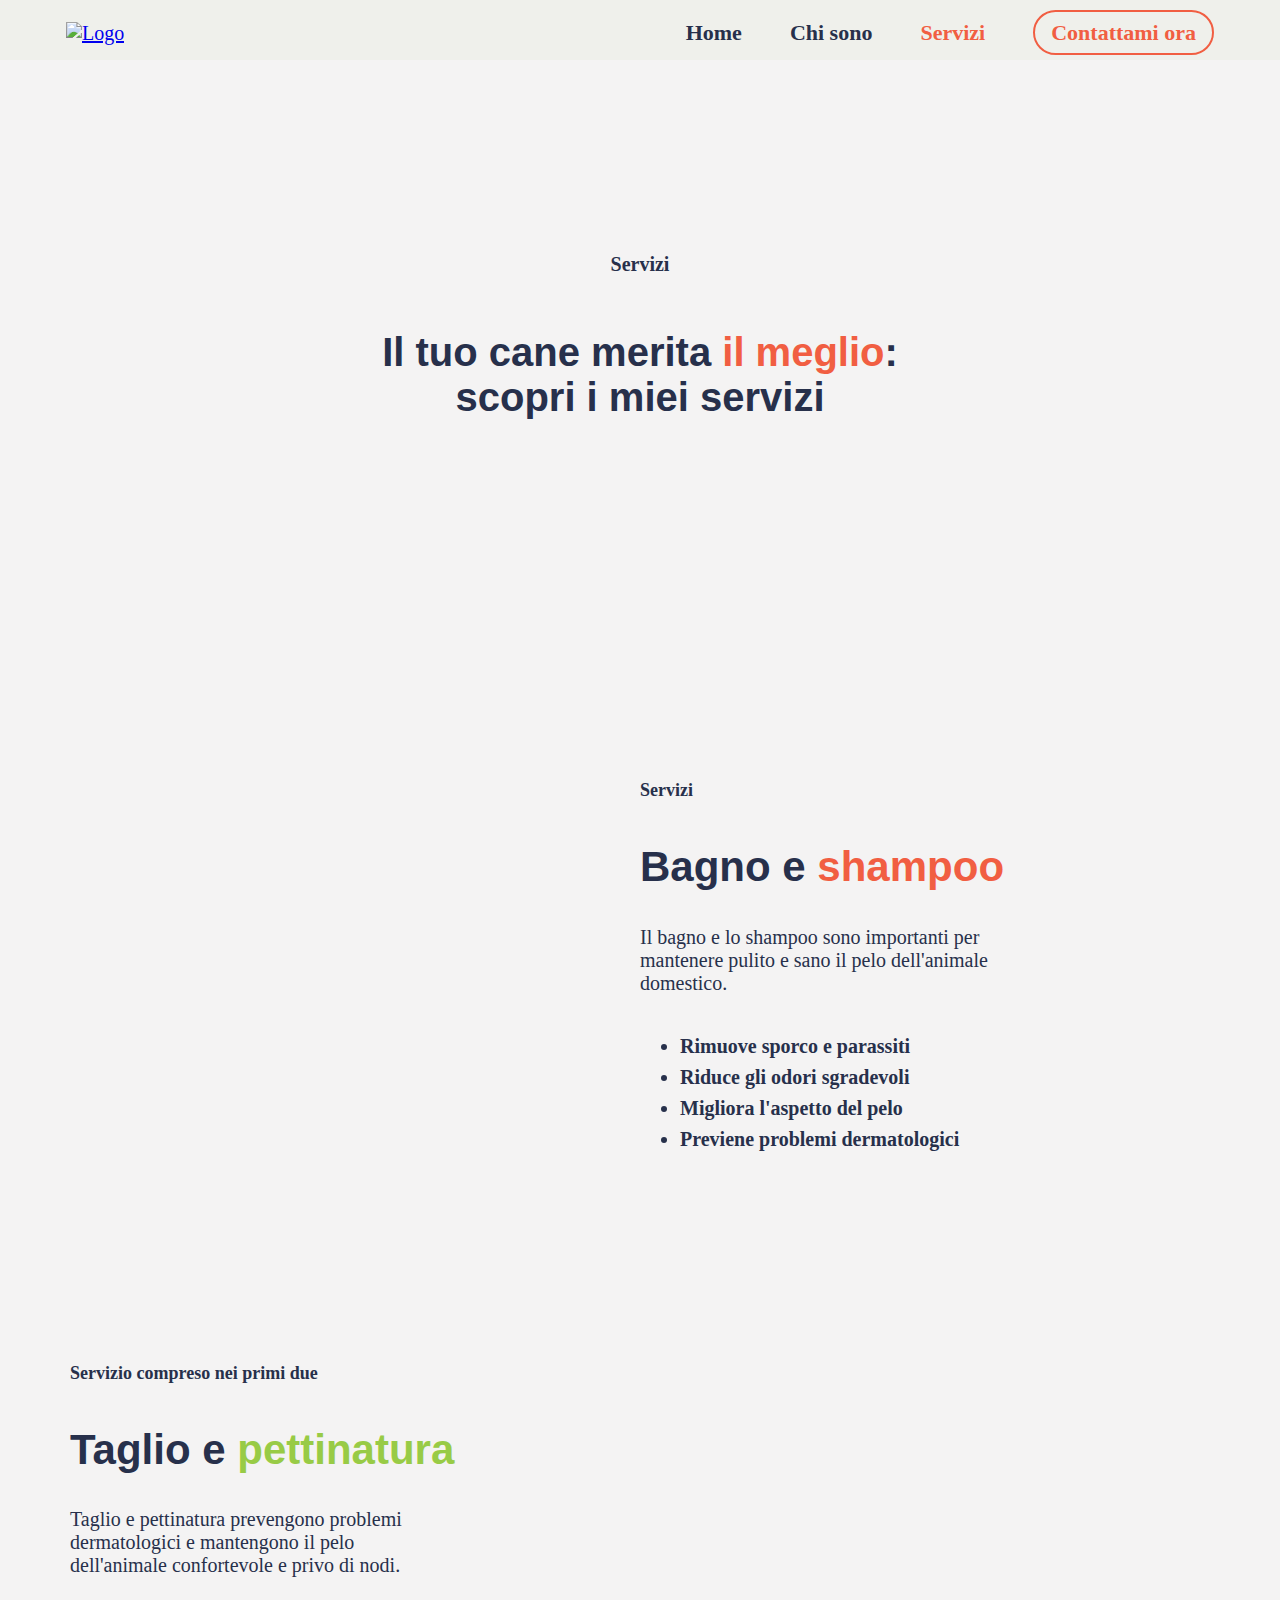
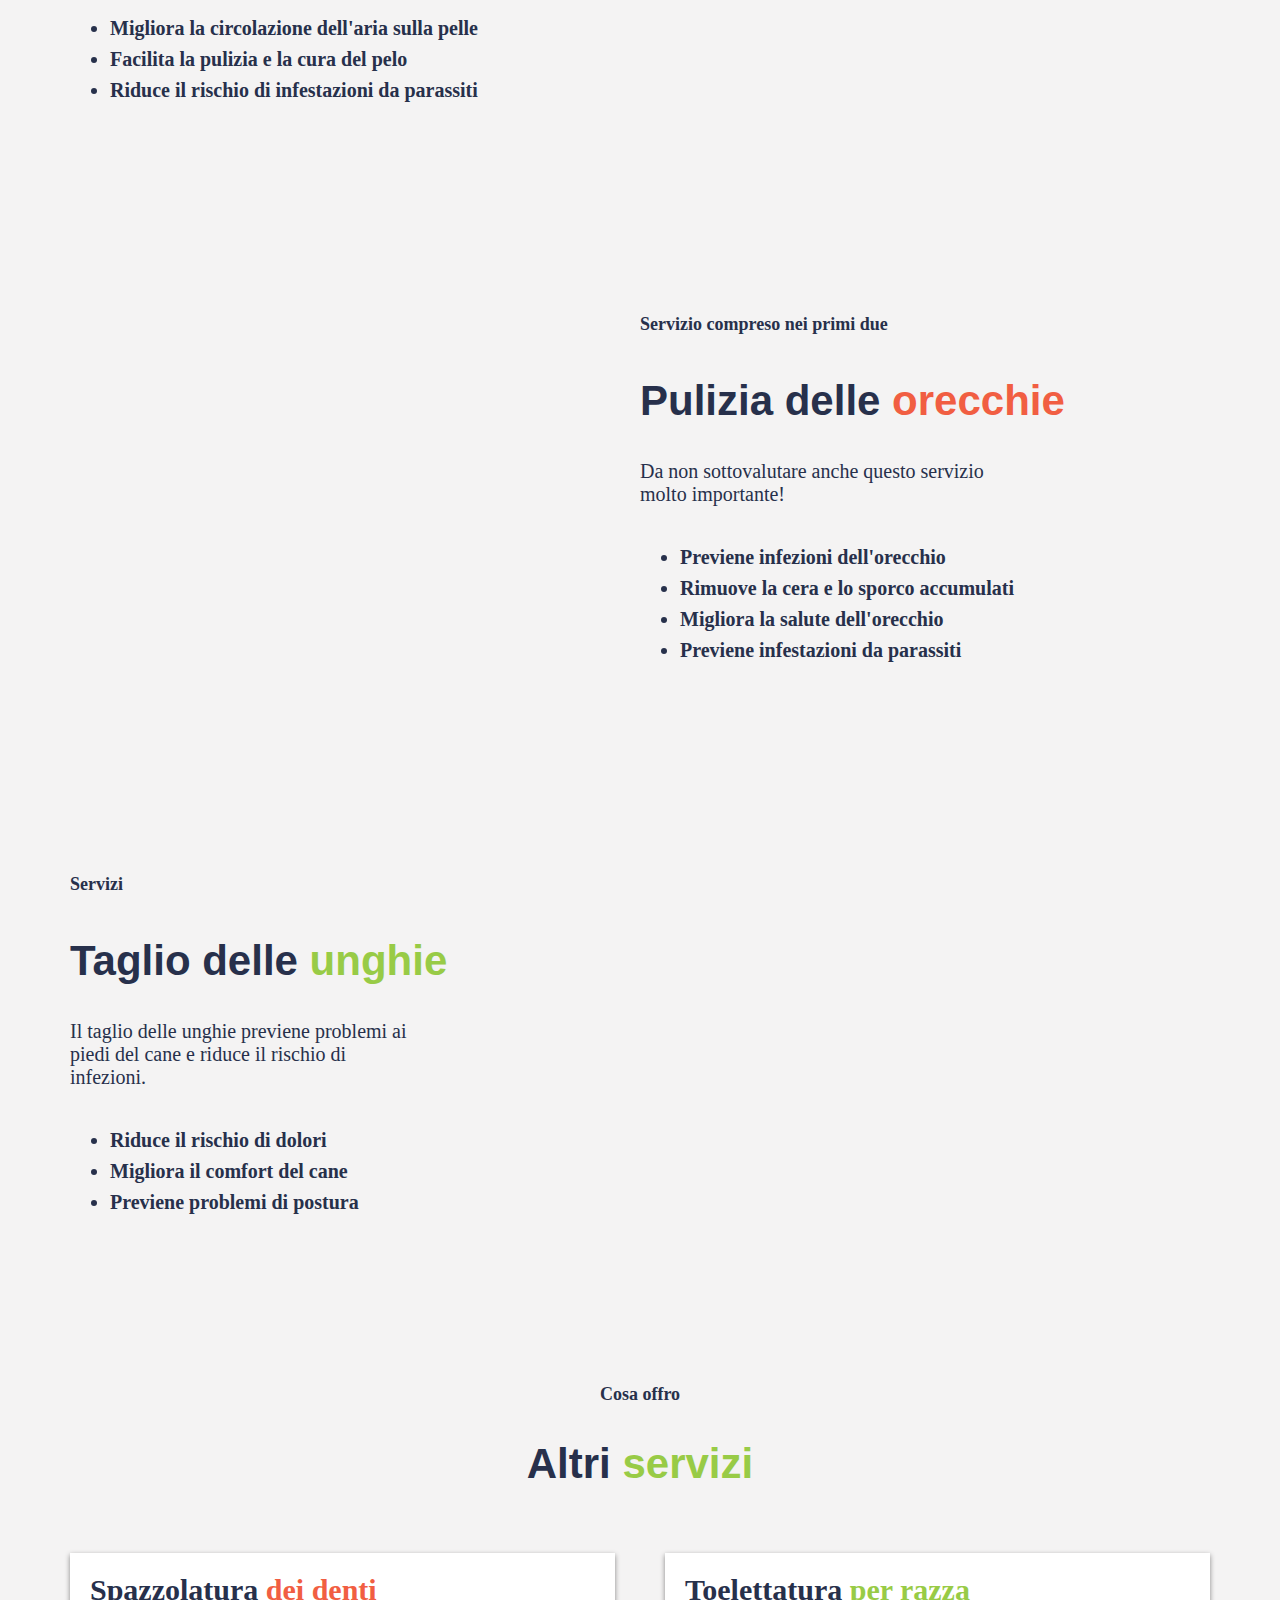
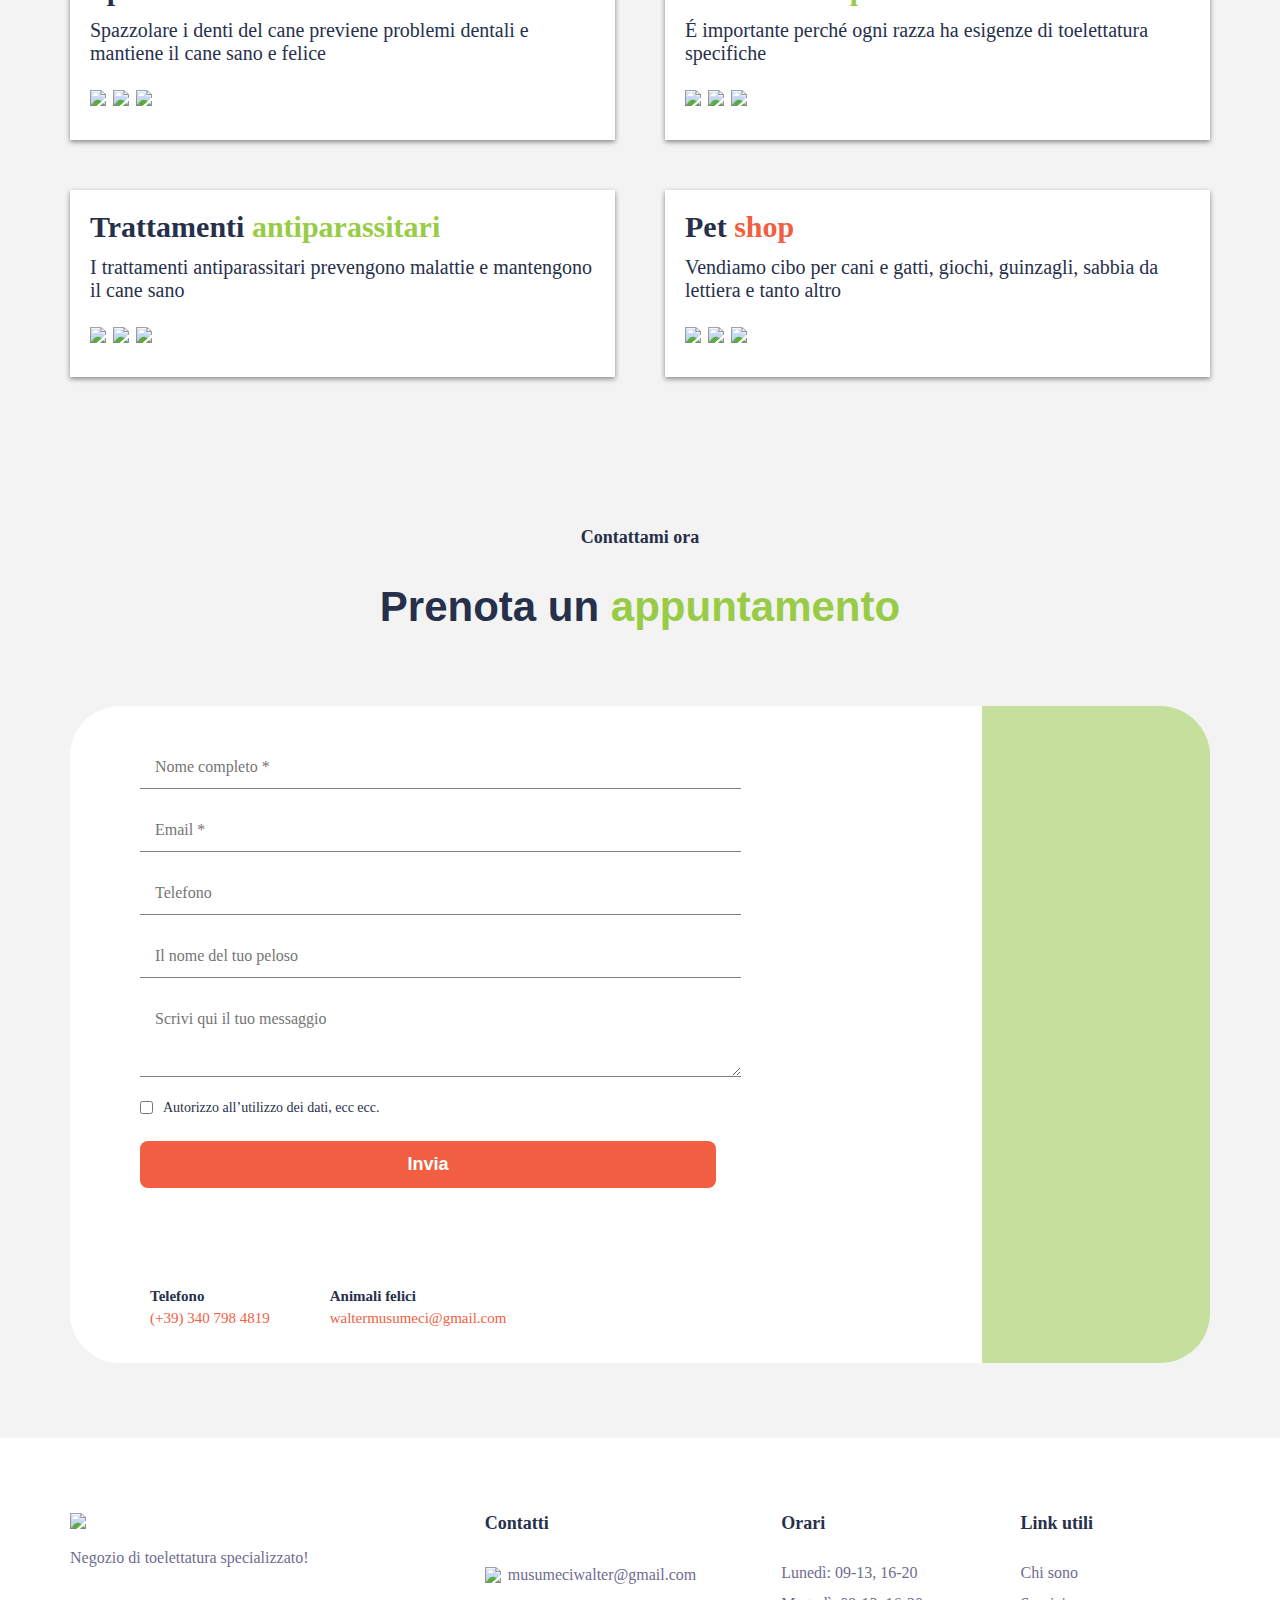
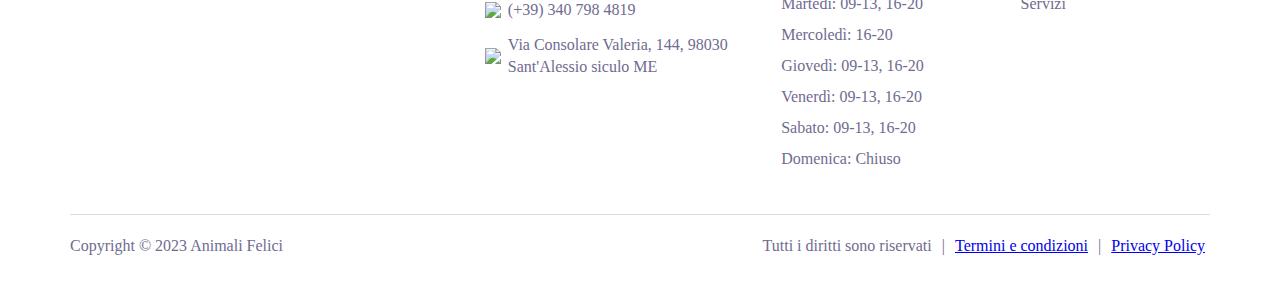
==== servizi.html @ 30db1343 "Agg. Post Professore 2" ====
<!DOCTYPE html>
<html>
<head>
    <meta charset="UTF-8">
    <meta name="viewport" content="width=device-width, initial-scale=1.0">
    <title>Chi sono - Animali Felici</title>
    <link rel="stylesheet" href="assets/swiper-bundle.min.css">
    <link rel="stylesheet" href="style.css">
    
    <script src="assets/jquery-3.7.0.min.js"></script>
    <script src="assets/swiper-bundle.min.js"></script>
    <script src="assets/main.js"></script>
</head>
<body id="body-servizi">
    
    
    <nav id="desktop-menu">
        <div class="logo">
            <a href="index.html"><img src="img/Animali felici.svg" alt="Logo"></a>
        </div>
        <ul class="nav-links">
            <li><a href="index.html">Home</a></li>
            <li><a href="chisono.html">Chi sono</a></li>
            <li><a href="servizi.html" class="active">Servizi</a></li>
            <li><a href="contatti.html">Contattami ora</a></li>
            <li id="hamburger-menu"><img src="img/menu.png"></li>
        </ul>
    </nav>
    
    <div id="mobile-menu">
        <ul class="nav-links">
            <li><a href="index.html">Home</a></li>
            <li><a href="chisono.html">Chi sono</a></li>
            <li><a href="servizi.html" class="active">Servizi</a></li>
            <li><a href="contatti.html">Contattami ora</a></li>
        </ul>
    </div>
    
    <div id="standard-header" class="text-center">
        <div class="container">
            <h4>Servizi</h4>
            <h1>Il tuo cane merita <span class="arancio">il meglio</span>: <br/> scopri i miei servizi</h1>
        </div>
    </div>
    
    <div class="section fascia-immagine-testo" id="fascia-servizio-shampoo">
        <div class="container">
            <div class="fascia-immagine-testo-img">
                <img src="img/cane 1.png" alt="">
            </div>
            <div class="fascia-immagine-testo-testo">
                <h6 class="pre-titolo"> Servizi </h6>
                <h2 class="titolo"> Bagno e <span>shampoo</span></h2>
                <p>Il bagno e lo shampoo sono importanti per mantenere pulito e sano il pelo dell'animale domestico.</p>
                <ul>
                    <li>Rimuove sporco e parassiti</li>
                    <li>Riduce gli odori sgradevoli</li>
                    <li>Migliora l'aspetto del pelo</li>
                    <li>Previene problemi dermatologici</li>
                </ul> 
            </div>
        </div>
    </div>
    
    <div class="section fascia-immagine-testo invertito" id="fascia-servizio-taglio">
        <div class="container">
            <div class="fascia-immagine-testo-testo">
                <h6 class="pre-titolo">Servizio compreso nei primi due</h6>
                <h2 class="titolo">Taglio e <span class="verde">pettinatura</span></h2>
                <p>Taglio e pettinatura prevengono problemi dermatologici e mantengono il pelo dell'animale confortevole e privo di nodi.</p>
                <ul>
                    <li>Migliora la circolazione dell'aria sulla pelle</li>
                    <li>Facilita la pulizia e la cura del pelo</li>
                    <li>Riduce il rischio di infestazioni da parassiti</li>
                    
                </ul>  
            </div>
            <div class="fascia-immagine-testo-img">
                <img src="img/cane 2.png" alt="">
            </div>
            
        </div>
    </div>
    
    <div class="section fascia-immagine-testo" id="fascia-servizio-orecchio">
        <div class="container">
            <div class="fascia-immagine-testo-img">
                <img src="img/cane 3.png" alt="">
            </div>
            <div class="fascia-immagine-testo-testo">
                <h6 class="pre-titolo">Servizio compreso nei primi due</h6>
                <h2 class="titolo">Pulizia delle <span>orecchie</span></h2>
                <p>Da non sottovalutare anche questo servizio molto importante!</p>
                <ul>
                    <li>Previene infezioni dell'orecchio</li>
                    <li>Rimuove la cera e lo sporco accumulati</li>
                    <li>Migliora la salute dell'orecchio</li>
                    <li>Previene infestazioni da parassiti</li>
                </ul> 
            </div>
        </div>
    </div>
    
    <div class="section fascia-immagine-testo invertito" id="fascia-servizio-unghie">
        <div class="container">
            <div class="fascia-immagine-testo-testo">
                <h6 class="pre-titolo">Servizi</h6>
                <h2 class="titolo">Taglio delle <span class="verde">unghie</span></h2>
                <p>Il taglio delle unghie previene problemi ai piedi del cane e riduce il rischio di infezioni.</p>
                <ul>
                    <li>Riduce il rischio di dolori</li>
                    <li>Migliora il comfort del cane</li>
                    <li>Previene problemi di postura</li>

                </ul>  
            </div>
            <div class="fascia-immagine-testo-img">
                <img src="img/cane 4.png" alt="">
            </div>
            
        </div>
    </div>
    
    
    <div id="home-servizi" class="section">
        <h6 class="pre-titolo text-center">Cosa offro</h6>
        <h2 class="titolo text-center">Altri <span class="arancio">servizi</span></h2>
        <div class="container">
            <div>
                <h3>Spazzolatura<span> dei denti</span></h3>
                <p>Spazzolare i denti del cane previene problemi dentali e mantiene il cane sano e felice</p>
                <div class="d-flex zampe">
                    <img src="img/zampa_blu.png">
                    <img src="img/zampa_blu.png">
                    <img src="img/zampa_blu.png">
                </div>
            </div>
            <div>
                <h3>Toelettatura <span class="verde">per razza</span></h3>
                <p>É importante perché ogni razza ha esigenze di toelettatura specifiche</p>
                <div class="d-flex zampe">
                    <img src="img/zampa_blu.png">
                    <img src="img/zampa_blu.png">
                    <img src="img/zampa_blu.png">
                </div>
            </div>
            <div>
                <h3>Trattamenti <span class="verde">antiparassitari</span></h3>
                <p>I trattamenti antiparassitari prevengono malattie e mantengono il cane sano </p>
                <div class="d-flex zampe">
                    <img src="img/zampa_blu.png">
                    <img src="img/zampa_blu.png">
                    <img src="img/zampa_blu.png">
                </div>
            </div>
            <div>
                <h3>Pet <span>shop</span></h3>
                <p>Vendiamo cibo per cani e gatti, giochi, guinzagli, sabbia da lettiera e tanto altro</p>
                <div class="d-flex zampe">
                    <img src="img/zampa_blu.png">
                    <img src="img/zampa_blu.png">
                    <img src="img/zampa_blu.png">
                </div>
            </div>
        </div>
    </div>
    
    
    <div id="home-contatti" class="section">
        <h6 class="pre-titolo text-center">Contattami ora</h6>
        <h2 class="titolo text-center">Prenota un<span class="verde"> appuntamento</span></h2>
        <div class="container">
            <div id="home-contatti-box">
                <div>
                    <form action="#">
                        <input type="text" name="" id="" placeholder="Nome completo *">
                        <input type="email" name="" id="" placeholder="Email *">
                        <input type="text" name="" id="" placeholder="Telefono">
                        <input type="text" name="" id="" placeholder="Il nome del tuo peloso">
                        <textarea rows="3" placeholder="Scrivi qui il tuo messaggio"></textarea>
                        <div class="checkbox-box">
                            <input type="checkbox" id="privacy-checkbox">
                            <label for="privacy-checkbox">Autorizzo all’utilizzo dei dati, ecc ecc.</label>
                        </div>
                        <button type="submit" class="btn btn-1">Invia</button>
                    </form>
                    
                    <div class="home-contatti-box-contatti">
                        <div>
                            <img src="img/Tel.png" alt="">
                            <div>
                                <h6>Telefono</h6>
                                <a href="tel:3407984819" class="arancio">(+39) 340 798 4819</a>
                            </div>
                        </div>
                        <div>
                            <img src="img/Mail.png" alt="">
                            <div>
                                <h6>Animali felici</h6>
                                <a href="mailto:waltermusumeci@gmail.com" class="arancio">waltermusumeci@gmail.com</a>
                            </div>
                        </div>
                    </div>
                </div>
                <div>
                    <iframe width="100%" height="100%" src="https://maps.google.com/maps?width=700&amp;height=440&amp;hl=en&amp;q=Via%20Consolare%20Valerio%2C%20144%2C%20Sant%5C'Alessio%20Siculo+(Animali%20Felici)&amp;ie=UTF8&amp;t=&amp;z=14&amp;iwloc=B&amp;output=embed" frameborder="0" scrolling="no" marginheight="0" marginwidth="0"></iframe>
                    
                </div>
            </div>
        </div>
    </div>
    
    
    <footer class="section">
        <div class="container">
            <div>
                <div id="footer-box-logo">
                    <img src="img/Animali felici.svg">
                    <p>Negozio di toelettatura specializzato!</p>
                </div>
                <div id="footer-box-contatti">
                    <h5>Contatti</h5>
                    <ul>
                        <li><img src="img/Email.png"><a href="mailto:musumeciwalter@gmail.com">musumeciwalter@gmail.com</a></li>
                        <li><img src="img/luogo.png"><a href="tel:3407984819">(+39) 340 798 4819</a></li>
                        <li><img src="img/telefono footer.png">Via Consolare Valeria, 144, 98030 Sant'Alessio siculo ME</li>
                    </ul>
                </div>
                <div id="footer-box-orari">
                    <h5>Orari</h5>
                    <ul>
                        <li>Lunedì: 09-13, 16-20</li>
                        <li>Martedì: 09-13, 16-20</li>
                        <li>Mercoledì: 16-20</li>
                        <li>Giovedì: 09-13, 16-20</li>
                        <li>Venerdì: 09-13, 16-20</li>
                        <li>Sabato: 09-13, 16-20</li>
                        <li>Domenica: Chiuso</li>
                    </ul>
                </div>
                <div id="footer-box-link">
                    <h5>Link utili</h5>
                    <ul>
                        <li><a href="chisono.html">Chi sono</a></li>
                        <li><a href="servizi.html">Servizi</a></li>
                    </ul>
                </div>
            </div>
            <div id="footer-copyright" class="d-flex">
                <span>Copyright © 2023 Animali Felici</span>
                <ul class="d-flex">
                    <li>Tutti i diritti sono riservati</li>
                    <li>|</li>
                    <li><a href="#">Termini e condizioni</a></li>
                    <li>|</li>
                    <li><a href="#">Privacy Policy</a></li>
                </ul>
            </div>
        </div>
    </footer>
    
</body>
</html>
---- style.css ----
@font-face {
  font-family: 'Lato';
  font-weight: 400;
  src: url(fonts/Lato/Lato-Regular.ttf);
}

@font-face {
  font-family: 'Lato';
  font-weight: 700;
  src: url(fonts/Lato/Lato-Bold.ttf);
}

@font-face {
  font-family: 'Lato';
  font-weight: 900;
  src: url(fonts/Lato/Lato-Black.ttf);
}

@font-face {
  font-family: 'LobsterTwo';
  font-weight: 700;
  src: url(fonts/Lobster_Two/LobsterTwo-Bold.ttf);
}

body {
    margin: 0;
    padding: 0;
    font-family: 'Lato';
    font-weight: 400;
    font-size: 20px;
    color: #27304B;
    background-color: #F4F3F3;
}

.container{
  width: calc(100% - 30px);
  padding-right: 15px;
  padding-left: 15px;
  margin-right: auto;
  margin-left: auto;
}
.section{
  padding-top: 75px;
  padding-bottom: 75px;
}
.d-flex{
  display: flex;
}

  h1 {
    font-family: 'Lato', Arial, sans-serif;
    font-weight: 900;
  }

  h2{
    font-family: 'Lato', Arial, sans-serif;
    font-weight: 900;
    font-size: 42px;
  }
.text-center{
  text-align: center;
}
  .pre-titolo{
    font-size: 18px;
    position: relative;
    width: max-content;
  }
  .pre-titolo::before{
    content: '';
    display:block;
    background-image: url(img/Pallini.png);
    width: 115px;
    height: 115px;
    position: absolute;
    top: 0;
    left: 50%;
    transform: translate(-50%, -49%);
  }
  .arancio,
  #home-servizi .container>div h3 span,
  .titolo span{
    color: #F15E42;
  }
  .verde,
  #home-servizi .titolo span{
    color: #98CB46 !important;
  }
  .btn{
    display: block;
    transition: all .3;
    width: 200px;
    text-decoration: none;
    font-size: 18px;
    font-weight: 700;
    border-radius: 40px;
    text-align: center;
    padding: 20px;
  }

  .btn-1{
    background-color: #F15E42;
    color: #fff;
  }
  .btn-1:hover{
    background-color: #e45538;
  }
  .btn-2{
    background-color: transparent;
    border: 2px solid #27304B;
    color: #27304B;
    display: flex;
    justify-content: center;
    align-items: center;
  }
  .btn-2 img{
    margin-left: 12px;
  }
  .btn-2:hover{
    background-color: #27304B;
    color: #fff;
  }
  
  nav {
    background-color: #EFF0EB; /* Colore di sfondo della barra di navigazione */
    display: flex;
    justify-content: space-between;
    align-items: center;
    padding: 20px 16px 14px 16px;
  }

  .logo img {
    height: 40px; /* Imposta l'altezza desiderata per il logo */
    padding-left: 50px;
  }
  
  .nav-links {
    list-style: none;
    display: flex;
    margin: 0;
    padding: 0;
    padding-right: 50px;
  }
  
  .nav-links li {
    margin-left: 48px; /* Spazio tra le voci di navigazione */
    
  }
  
  .nav-links li a {
    color: #27304B; /* Colore del testo delle voci di navigazione */
    text-decoration: none;
    font-size: 22px;
    font-weight: 700;
  }
  
  /* Cambia colore del testo delle voci di navigazione quando passi sopra con il mouse */
  .nav-links li a.active,
  .nav-links li a:hover {
    color: #F15E42;
}

/* Utilizza il font personalizzato per la voce "Contattami ora" */
.nav-links li:nth-child(4) a {
    color: #F15E42;
    border-radius: 30px;
    border: 2px solid #F15E42;
    padding: 8px 16px;
}
.nav-links li:nth-child(4) a:hover{
  background-color: #F15E42;
  color: #fff;
}
#mobile-menu,
#hamburger-menu{
  display: none;
}
#standard-header{
  background-image: url(img/sfondo_arancione\ 3.png);
  background-size: cover;
  background-repeat: no-repeat;
  height: calc(70vh - 77px);
}
body:not(#body-contatti) #standard-header{
  margin-bottom: 50px;
}
#standard-header>div{
  display: flex;
  flex-direction: column;
  align-items: center;
  justify-content: center;
  height: 100%;
}
#home-header{
  background-image: url(img/sfondo_verde.jpg);
  background-repeat: no-repeat;
  height: calc(100vh - 77px);
}



#home-header .container{
  display: grid;
  grid-template-columns: 60% 40%;
  height: 100%;
}
#home-header h1 {
  color: #27304B;
  font-size: 50px; /* Dimensione del titolo h1 */
  line-height: 1.4; /* Altezza della linea per una migliore leggibilità */
  margin-bottom: 20px;
}
#home-header h1 span {
  font-weight: 900;
  color: #F15E42;
}
#home-header p {
  color: #27304B;
  font-size: 24px; /* Dimensione del paragrafo */
  line-height: 1.3; /* Altezza della linea per una migliore leggibilità */
}
#home-qualita p>b,
#home-header p>b {
font-weight: 900;
}
#home-header .btn{
  margin-top: 20px;
}
#home-header .container>div:first-of-type{
  display: flex;
  flex-direction: column;
  justify-content: center;
}
#home-header .container>div:last-of-type{
  display: flex;
  align-items: flex-end;
}

#home-header img{
  width: 100%;
  height: 600px;
  object-fit: contain;
}

#home-punti-forza{
  text-align: center;
}
#home-punti-forza .container{
  display: grid;
  grid-template-columns: 33.33% 33.33% 33.33%;
}
#home-punti-forza .container>div:nth-of-type(1){
  background-color: rgba(152, 203, 70, 0.3);
}
#home-punti-forza .container>div:nth-of-type(2){
  background-color: rgba(39, 48, 75, 0.3);
}
#home-punti-forza .container>div:nth-of-type(3){
  background-color: rgb(241, 94, 66, 0.3);
}
#home-punti-forza .container>div{
  padding: 40px 40px;
}
#home-punti-forza h2{
  font-size: 36px;
  font-family: 'LobsterTwo';
  margin: 0;
}
#home-punti-forza p{
  margin-bottom: 0;
  font-size: 20px;
}
.fascia-immagine-testo p b,
#home-recensione p b,
#home-punti-forza p b{
  font-weight: 900;
}


.fascia-immagine-testo .container{
  display: grid;
  grid-template-columns: 50% 50%;
}
.fascia-immagine-testo .fascia-immagine-testo-img{
  position: relative;

}
.fascia-immagine-testo .fascia-immagine-testo-img::before{
  content: '';
  background-image: url(img/Forma\ verde.png);
  background-size: contain;
  background-repeat: no-repeat;
  display: block;
  position: absolute;
  width: 500px;
  height: 450px;
  z-index: -1;
  top: -75px;
  left: -100px;
}

.fascia-immagine-testo.invertito .fascia-immagine-testo-img::before{
  background-image: url(img/forma\ arancione.png);
  
}
body#body-servizi .fascia-immagine-testo:not(.invertito) .fascia-immagine-testo-img::before{
  left: unset;
  right: 35px;

}
body#body-servizi .fascia-immagine-testo.invertito .fascia-immagine-testo-img::before{
  top: -125px;
}
.fascia-immagine-testo img{
  width: 78%;
}
.fascia-immagine-testo p{
  width:350px;
}
.fascia-immagine-testo ul{
  margin-top: 40px;
}
.fascia-immagine-testo li{
  margin-top: 8px;
  font-weight: 700;
}
.fascia-immagine-testo .btn{
  margin-top: 40px;
}



#home-recensione{
  position: relative;
  background-image: url(img/Sfondo_verde_rec.png);
  background-repeat: no-repeat;
  background-size: cover;
  padding-top: 125px;
  overflow: hidden;
  padding-bottom: 150px;
}
#home-recensione .container{
  display: grid;
  grid-template-columns: 48% 52%;
}
#home-recensione .container>div:last-of-type{
  position: relative;
}
#home-recensione .container>div:last-of-type::before{
  content: '“';
  display: block;
  font-family: 'Lato';
  font-weight: 400;
  position: absolute;
  top: -75px;
  left: -45px;
  font-size: 120px;
  color: #98CB46;
}
#home-recensione .container>div:last-of-type::after{
  content: '“';
  display: block;
  font-family: 'Lato';
  font-weight: 400;
  position: absolute;
  bottom: 50px;
  right: 15%;
  font-size: 120px;
  color: #F15E42;
  transform: rotate(-180deg);
}
#home-recensione>img{
  position: absolute;
  bottom: -45px;
  left: 0;
  width: 37%;
}
#home-recensione p{
  width: 80%;
  font-size: 26px;
}
#home-recensione p::first-letter{
  margin-left: 8px;
}
#home-recensione-img-stelle{
  margin-top: 30px;
  width: 150px;
}
#home-recensione-google-box{
  display: flex;
  align-items: center;
  margin-top: 18px;
}
#home-recensione-google-box h6{
  font-weight: 400;
  font-size: 20px;
  margin-top: 0;
  margin-bottom: 0;
  margin-left: 8px;
}

body#body-servizi #home-servizi{
  background-image: url(img/sfondo_arancione\ 3.png);
  background-repeat: no-repeat;
  background-size: cover;
}
#home-servizi .container{
  display: grid;
  grid-template-columns: calc(50% - 25px) calc(50% - 25px);
  column-gap: 50px;
  row-gap: 50px;
}
#home-contatti .pre-titolo,
#home-galleria .pre-titolo,
#home-recensioni .pre-titolo,
#home-qualita .pre-titolo,
#home-servizi .pre-titolo{
  margin: 0 auto;
}
#home-servizi .container>div{
  background-color: #fff;
  padding: 20px;
  box-shadow: 0px 2px 5px 0px rgba(0,0,0,0.45);
}
#home-servizi .container>div h3{
  font-weight: 900;
  font-size: 30px;
  margin-bottom: 0;
  margin-top:0;
}
#home-servizi .container>div p{
  margin-top: 12px;
  margin-bottom: 25px;
}
#home-servizi .container>div a{
  display: flex;
  align-items: center;
  text-decoration: none;
  color: #27304B;
}
#home-servizi .container>div a img{
  margin-left: 15px
}
#home-servizi .titolo{
  margin-bottom: 65px;
}
#home-servizi .btn-2{
  margin: 0 auto;
  margin-top: 65px;
}
#home-servizi .d-flex.zampe img{
  height: 25px;
  margin-bottom: 5px;
}
#home-servizi .d-flex.zampe img:not(.last-of-type){
  margin-right: 7px;
}

#home-galleria{
  background-image: url(img/sfondo\ verde\ scuro.png);
  background-repeat: no-repeat;
  background-size: cover;
}
#home-galleria .swiper{
    width: 100%;
    height: 100%;
}
#home-galleria .swiper .swiper-slide{
  width: 100%;
  height: 600px;
  background-size: cover;
  background-repeat: no-repeat;
  background-position: center;
}
#home-galleria .swiper-button-next,
#home-galleria .swiper-button-prev{
  color: #000
}
#home-galleria .swiper-button-prev{
  left: 75px;
}
#home-galleria .swiper-button-next{
  right: 75px;
}

#home-numeri .container{
  display: grid;
  grid-template-columns: repeat(3, minmax(0, 1fr));
  column-gap: 25px;
}
#home-numeri .riga{
  width: 65px;
  height: 1px;
  background-color: #27304B;
  margin: 0 auto;
}
#home-numeri h6{
  font-weight: 900;
  font-size: 58px;
  margin: 0;
  margin-top: 15px;
}
#home-numeri h3{
  margin: 0;
  margin-top: 15px;
}
#home-numeri img{
  height: 100px;
  width: auto;
  margin-bottom: 20px;
}


#home-qualita{
  background-image: url(img/sfondo_verde.jpg);
  background-repeat: no-repeat;
  background-size: cover;
  padding-bottom: 0;
}
#home-qualita p{
  width: 500px;
  max-width: 100%;
  margin: 0 auto;
}
#home-qualita>img{
  margin: 0 auto;
  margin-top: -25px;
  display: block;
  text-align: center;
  transform: translateY(90px);
  max-width: 100%;
}


#home-recensioni{
  padding-top: 200px;
}
.home-recensioni-swiper{
  width: 550px;
  max-width: 100%;
  padding: 70px 120px;
}
.home-recensioni-swiper .swiper-slide>div{
  background-color: #fff;
  border-radius: 25px;
  padding: 30px 30px 30px 50px;

}
.home-recensioni-swiper .swiper-slide-active>div{
  box-shadow: 0px 25px 55px -8px rgba(0,0,0,0.3);
}
.home-recensioni-swiper p{
  margin-top: 15px;
  font-size: 16px;
}
.home-recensioni-swiper .recensione-data,
.home-recensioni-swiper .recensione-nome{
  display: flex;
  justify-content: space-between;
  align-items: center;
}
.home-recensioni-swiper .recensione-nome>div{
  display: flex;
  align-items: center;
}
.home-recensioni-swiper .recensione-nome>div img{
  width: 60px;
  height: 60px;
  border-radius: 50%;
}
.home-recensioni-swiper .recensione-nome h5{
  margin-left: 12px;
}
.home-recensioni-swiper .recensione-nome>img{
  width: 125px;
}
.home-recensioni-swiper .recensione-data>span{
  font-size: 12.5px;
  color: rgba(0,0,0,0.4);
}
.home-recensioni-swiper .recensione-data img{
  width: 25px;
}
.home-recensioni-swiper .swiper-button-next,
.home-recensioni-swiper .swiper-button-prev{
  border-radius: 50%;
  background-color: #F15E42;
  color: #fff;
  width: 50px;
  height: 50px;
}
.home-recensioni-swiper .swiper-pagination-bullets{
  display: flex;
  align-items: center;
  justify-content: center;
}
.home-recensioni-swiper .swiper-pagination-bullet{
  width: 10px;
  height: 10px;
}
.home-recensioni-swiper .swiper-pagination-bullet-active{
  width: 13px;
  height: 13px;
  background-color: #F15E42;
}
.home-recensioni-swiper .swiper-button-next:after,
.home-recensioni-swiper .swiper-button-prev:after{
  font-size: 20px;
}

body:not(#body-contatti) #home-contatti .container{
  margin-top: 75px;
}
#home-contatti-box{
  background: linear-gradient(to right, #fff 80%, rgba(152, 203, 70, 0.5) 20%);
  border-radius: 50px;
  display: grid;
  grid-template-columns: 65% 35%;
  padding: 20px 30px 20px 70px;
}
#home-contatti form{
  padding-right: 100px;
}
#home-contatti textarea,
#home-contatti input{
  width: 100%;
  border: 0;
  border-bottom: 1px solid gray;
  margin-top: 20px;
  padding: 12px 10px 12px 15px;
  font-family: 'Lato';
  font-weight: 400;
  letter-spacing: 0;
  font-size: 16px;
}
#home-contatti .btn-1{
  width: 100%;
  border-radius: 8px;
  border: 0;
  padding-top: 13px;
  padding-bottom: 13px;
  margin-top: 25px;
}
#home-contatti .checkbox-box{
  display: flex;
  align-items: center;
  font-size: 14px;
  margin-top: 18px;
}
#home-contatti .checkbox-box input{
  width: unset;
  margin: 0;
  margin-right: 10px;
}
.home-contatti-box-contatti{
  display: flex;
  align-items: top;
  margin-top: 100px;
  padding-bottom: 15px;
}
.home-contatti-box-contatti>div{
  display: flex;
}
.home-contatti-box-contatti img{
  height: 35px;
  width: auto;
  margin-right: 10px;
}
.home-contatti-box-contatti a,
.home-contatti-box-contatti h6{
  margin: 0;
  font-size: 15px;
}
.home-contatti-box-contatti a{
  text-decoration: unset;
}
.home-contatti-box-contatti>div+div{
  margin-left: 50px;
}

footer{
  background-color: #fff;
  color: #6F6C90;
  padding-bottom: 20px !important;
  font-size: 16px;
}
footer .container>div:first-of-type{
    display: grid;
    grid-template-columns: 32% calc(26% - 50px) calc(21% - 50px) calc(21% - 50px);
    column-gap: 50px;
    padding-bottom: 30px;
}
footer .container>div:first-of-type a{
  text-decoration: none;
  color: #6F6C90;
}
#footer-box-logo p{
  font-size: 16px;
}
#footer-box-contatti img{
  margin-right: 7px;
}
#footer-box-contatti ul li{
  line-height: 22px;
  display: flex;
  align-items: center;
}
footer h5{
  color: #27304B;
  font-size: 18px;
  margin-top: 0;
}
footer ul{
  list-style: none;
  padding-left: 0;
  font-size: 16px;
}
footer .container>div:first-of-type ul li{
  margin-top: 13px;
}
#footer-copyright{
  border-top: 1px solid #D9DBE9;
  justify-content: space-between;
  padding-top: 22px;
}
#footer-copyright ul{
  margin-top: 0;
}
#footer-copyright ul li{
  margin-right: 5px;
  margin-left: 5px;
}
#footer-copyright>span{
  font-size: 16px;
}
@media (min-width: 992px){
  .container{
    max-width: 960px;
  }

}
@media (min-width: 1200px){
  .container{
    max-width: 1140px;
  }
  #home-galleria .swiper .swiper-slide{
    opacity: 0.4;
  }
  #home-galleria .swiper .swiper-slide.swiper-slide-next{
    opacity: 1;
  }
}


@media (max-width: 1300px){
  #home-recensione{
    padding-top: 100px;
    padding-bottom: 100px;
  }
}

@media (max-width: 1200px){
  footer .container>div:first-of-type {
    display: grid;
    grid-template-columns: calc(39.33% - 33.33px) calc(33.33% - 33.33px) calc(27.33% - 33.33px);
    column-gap: 50px;
    padding-bottom: 30px;
  }
  #footer-box-logo{
    grid-column-start: 1;
    grid-column-end: 4;
    margin-bottom: 40px;
  }
}

@media (max-width: 1099px){
  #home-recensione {
    padding-top: 75px;
    padding-bottom: 75px;
}
#home-recensione .container>div:last-of-type::before{
  top: -55px;
}
}

@media (max-width: 992px){
  #home-punti-forza{
   padding-bottom: 0px;
  }
  #desktop-menu .nav-links>li:not(#hamburger-menu){
    display: none;
  }
  #hamburger-menu{
    display: block;
    cursor: pointer;
  }
  #hamburger-menu img{
    height: 45px;
  }
  .logo img,
  .nav-links{
    padding: 0;
  }
  .nav-links li{
    margin-left: 0px;
  }
  #mobile-menu{
    background-color: #EFF0EB;
    height: calc(100vh - 85px);
    z-index: 9;
    position: relative;
    justify-content: center;
    align-items: center;
  }
  #mobile-menu.open{
    display: flex;
  }
  #mobile-menu ul{
    display: flex;
    flex-direction: column;
    align-items: center;
    justify-content: center;
  }
  #mobile-menu ul li:not(:first-of-type){
    margin-top: 25px;
  }
  #home-header .container,
  #home-recensione .container {
    grid-template-columns: 100%;
  }
  #home-header .container {
    height: 100%;
  }
  #home-header img{
    position: absolute;
    bottom: 0;
    opacity: 0.1;
    height: 450px;
    max-width: 90%;
  }

  #home-header h1{
    font-size: 35px;
  }
  #home-punti-forza .container>div{
    padding: 25px 25px;
  }
  .fascia-immagine-testo .container {
    grid-template-columns: 43% 57%;
  }
  .fascia-immagine-testo img {
    width: 85%;
  }
  #home-recensione>img{
    opacity: 0.1;
    left: 50%;
  }
  #home-recensione .container>div:last-of-type {
    position: relative;
    width: 600px;
    max-width: 100%;
    margin: 0 auto;
  }
  #home-recensione p{
    width: 100%;
  }
  .home-recensioni-swiper .swiper-button-next, .home-recensioni-swiper .swiper-button-prev{
    display: none;
  }
  .home-recensioni-swiper {
    padding: 70px 40px;
  }
  #home-contatti-box {
    background: rgba(152, 203, 70, 0.1);
    grid-template-columns: 100%;
    padding: 40px;
  }
  #home-contatti form{
    padding-right: 0;
  }
  .home-contatti-box-contatti{
    margin-top: 60px;
  }
  #footer-copyright>span,
  #footer-copyright ul{
    font-size: 14px;
  }
  #home-contatti-box>div:nth-of-type(2){
    margin-top: 35px;
  }
  #home-contatti-box>div:nth-of-type(2) iframe{
    height: 400px;
  }
  #home-contatti textarea,
  #home-contatti input{
    box-sizing: border-box;
  }
}

@media (max-width: 768px){
  #standard-header{
    margin-bottom: 0px !important
  }
  .fascia-immagine-testo .container,
  #home-punti-forza .container {
    grid-template-columns: 100%;
  }
  #home-punti-forza .container>div{
    padding: 30px 20px;
  }
  .fascia-immagine-testo .fascia-immagine-testo-img{
    order: 2;
    margin-top: 50px
  }
  .fascia-immagine-testo .fascia-immagine-testo-testo{
    order: 1;
  }
  .fascia-immagine-testo p {
    width: 100%;
  }
  .fascia-immagine-testo img{
    margin: 0 auto;
    display: block;
    width: 400px;
    max-width: 100%;
  }
  #home-recensione .container>div:last-of-type::before{
    font-size: 100px;
    left: -10px;
  }
  #home-recensione .container>div:last-of-type::after{
    font-size: 100px;
    right: -10px;
  }
  #home-servizi .container {
    grid-template-columns: calc(50% - 15px) calc(50% - 15px);
    column-gap: 30px;
    row-gap: 30px;
  }
  #home-numeri .container {
    grid-template-columns: repeat(1, minmax(0, 1fr));
    column-gap: 50px;
    row-gap: 50px;
  }
  #home-galleria .swiper{
    width: calc(100% - 30px);
  }
  .home-recensioni-swiper .swiper-slide-active>div {
    box-shadow: 0px 5px 15px -8px rgba(0,0,0,0.2);
}
.home-recensioni-swiper {
  max-width: calc(100% - 30px);
  padding: 30px 0px 50px 0px;
}
footer .container>div:first-of-type {
  grid-template-columns: 100%;
  column-gap: 0px;
  row-gap: 40px;
  padding-bottom: 0px;
  text-align: center;
}
#footer-box-logo{
  grid-column-start: 1;
  grid-column-end: 2;
  margin-bottom: 0px;
}
#footer-box-contatti ul li{
  justify-content: center;
}
#footer-copyright{
  flex-direction: column;
  align-items: center;
}
#footer-copyright ul{
  margin-top: 12px;
  flex-wrap: wrap;
  text-align: center;
  justify-content: center;
}

}

@media (max-width: 576px){
  body{
    font-size: 18px;
  }
  #home-servizi .container {
    grid-template-columns: 100%;
    column-gap: 0px;
    row-gap: 20px;
  }
  .logo img{
    height: 35px;
  }
  #home-contatti-box {
    padding-left: 15px;
    padding-right: 15px;
  }
  #home-contatti .container {
    margin-top: 50px;
}
.home-contatti-box-contatti {
  flex-wrap: wrap;
  justify-content: center;
}
.home-contatti-box-contatti>div {
width: 100%;
}
.home-contatti-box-contatti>div+div {
margin-left: 0px;
margin-top: 25px;
}
#home-recensione>img{
  left: unset;
    right: 10px;
width: 75%;
max-width: 90%;
}
body#body-home .fascia-immagine-testo .fascia-immagine-testo-img::before{
  display: none;
}
body#body-servizi .fascia-immagine-testo.invertito .fascia-immagine-testo-img::before,
.fascia-immagine-testo .fascia-immagine-testo-img::before{
  top: -45px;
}
}
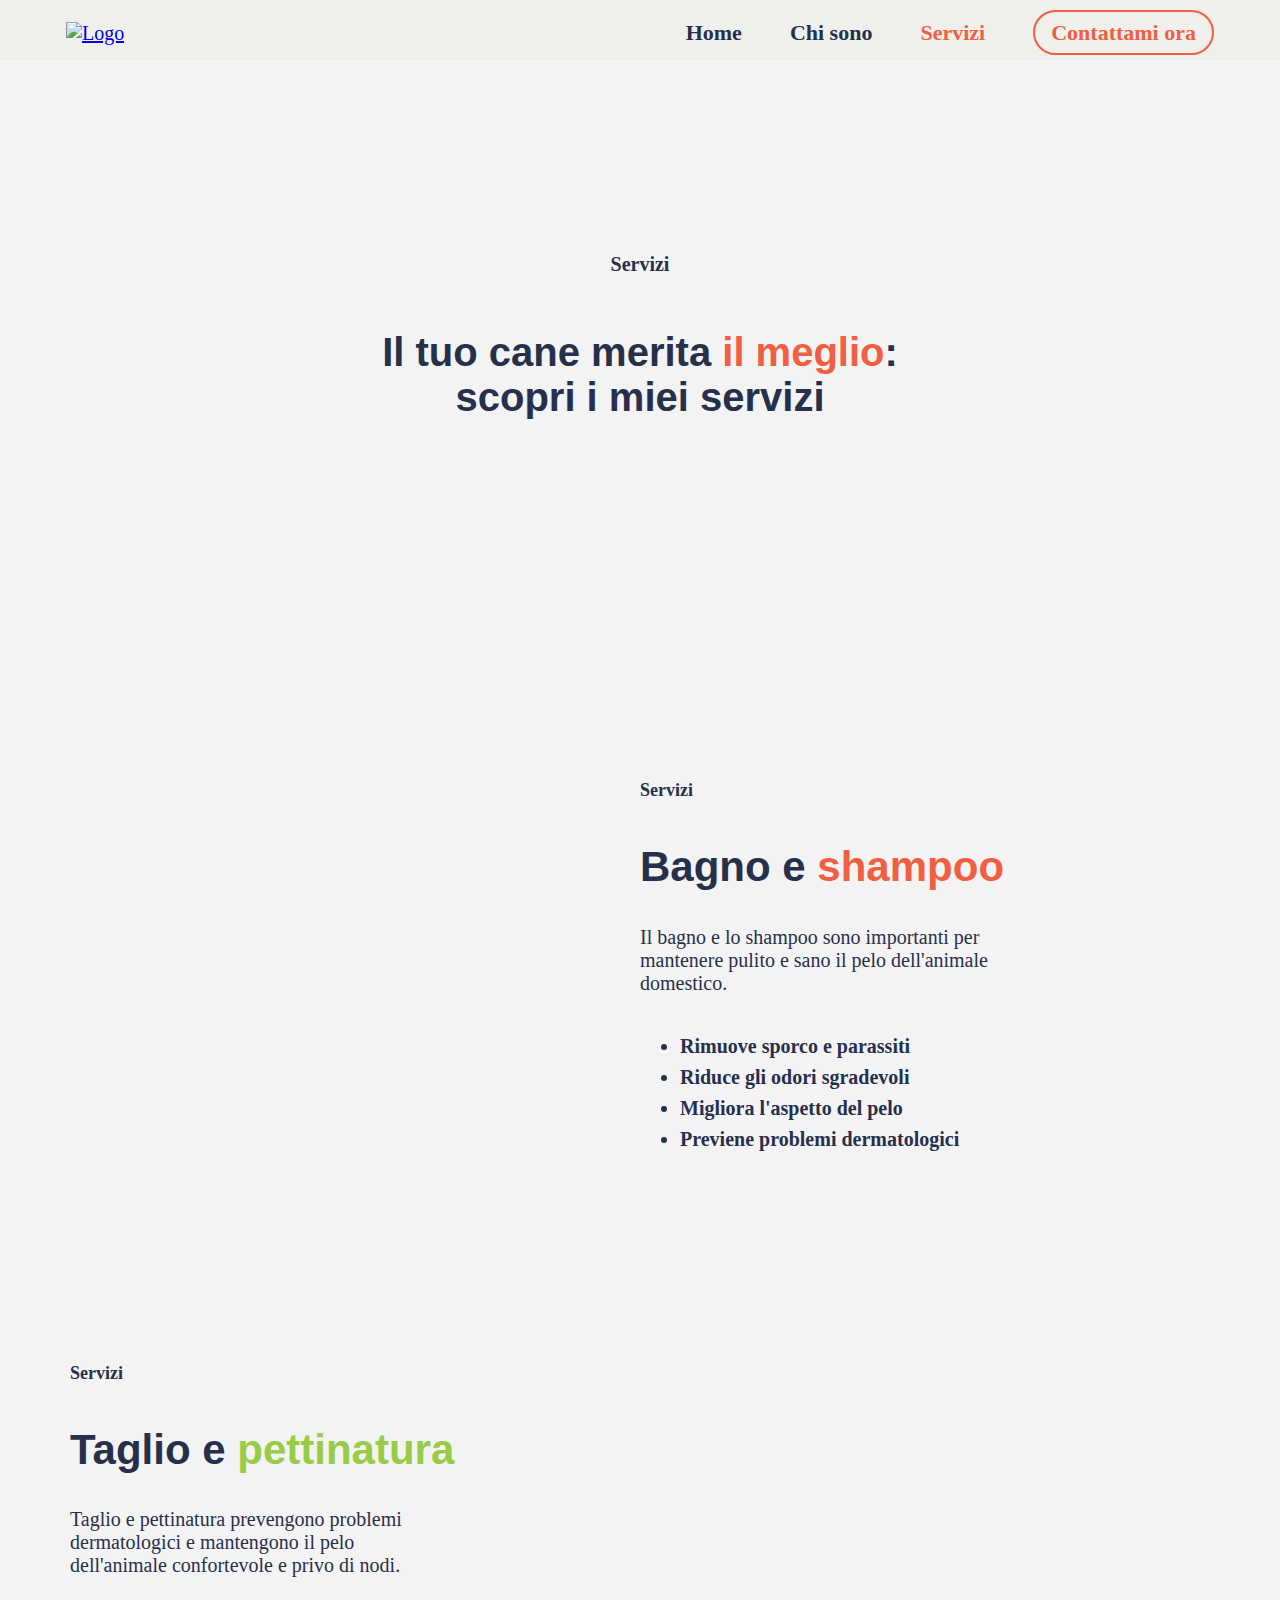
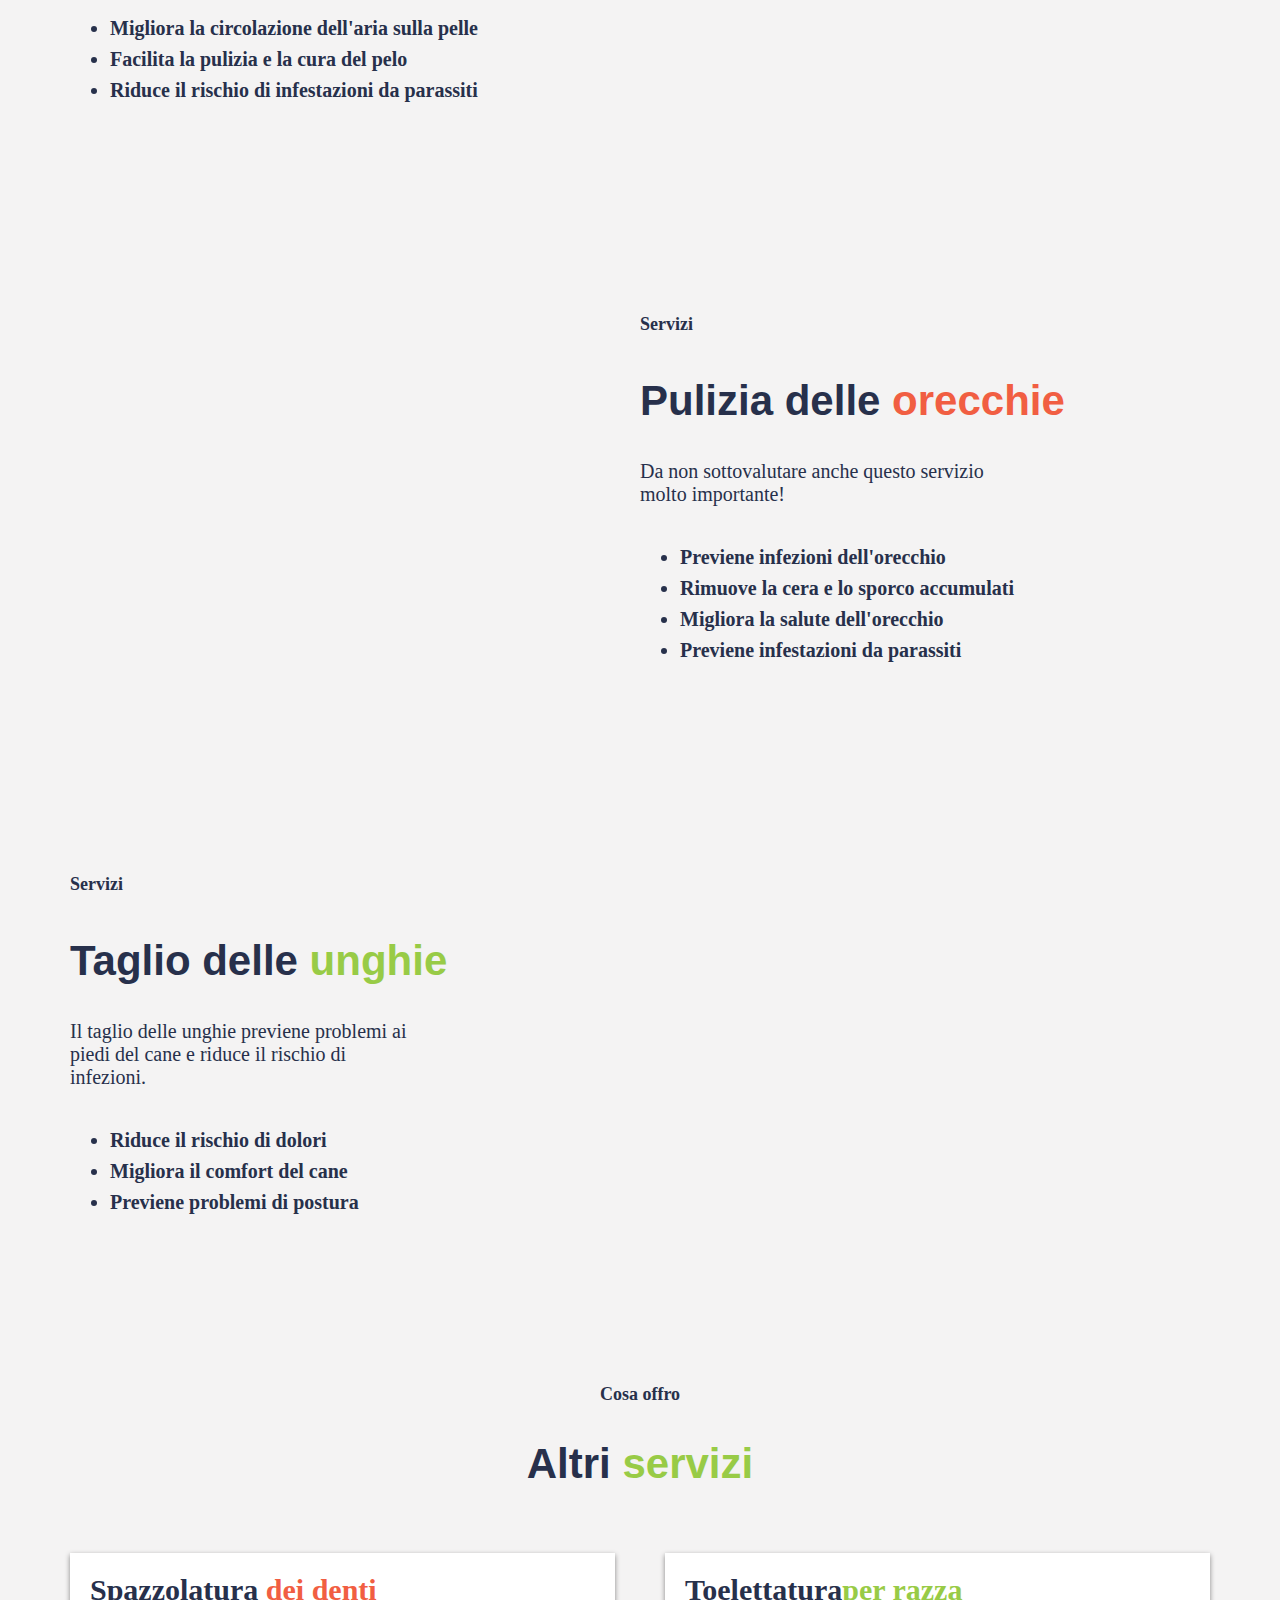
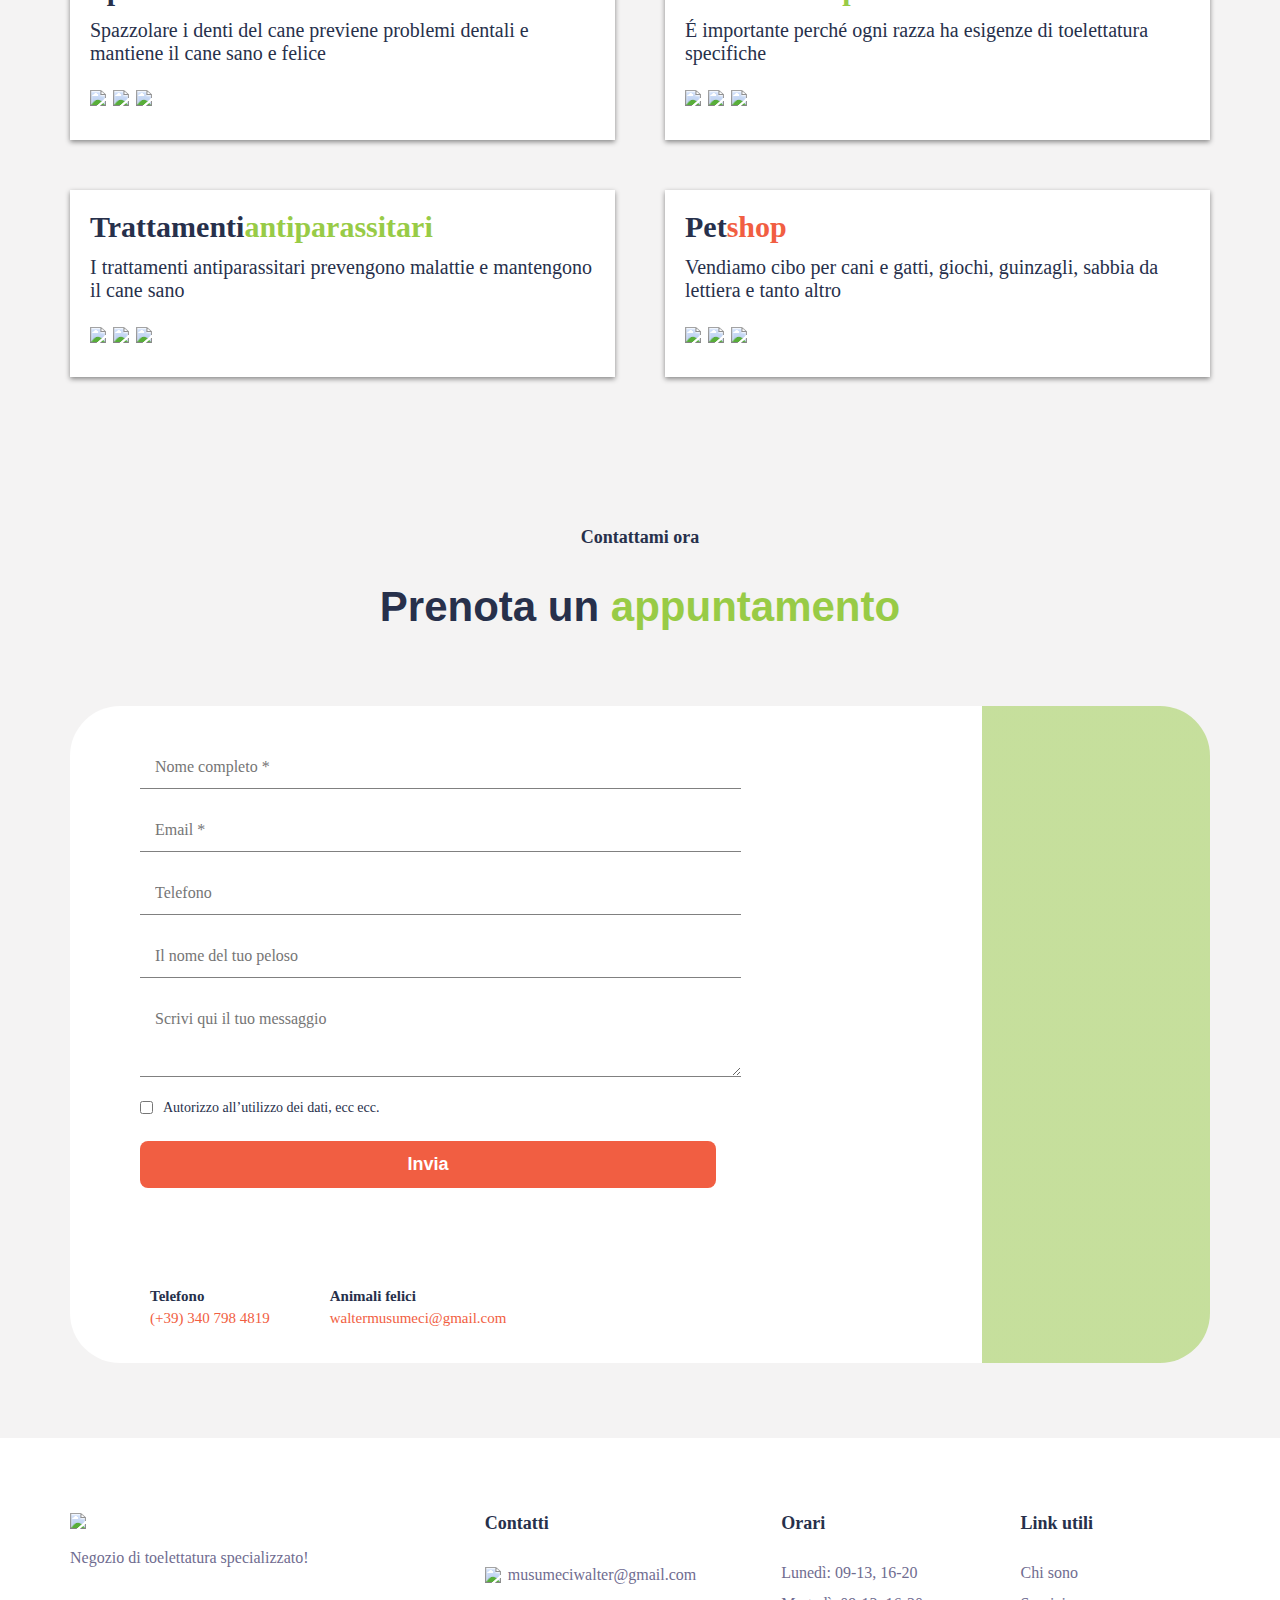
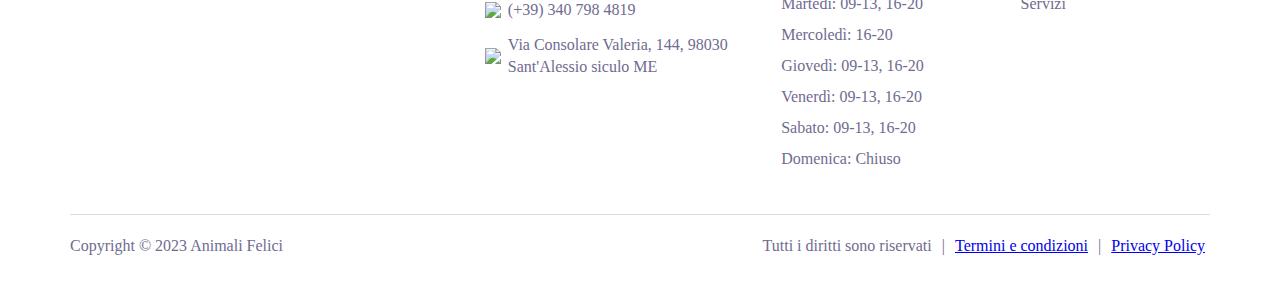
==== commit 6016b739: "Add files via upload" ====
--- a/servizi.html
+++ b/servizi.html
@@ -1,263 +1,263 @@
-<!DOCTYPE html>
-<html>
-<head>
-    <meta charset="UTF-8">
-    <meta name="viewport" content="width=device-width, initial-scale=1.0">
-    <title>Chi sono - Animali Felici</title>
-    <link rel="stylesheet" href="assets/swiper-bundle.min.css">
-    <link rel="stylesheet" href="style.css">
-    
-    <script src="assets/jquery-3.7.0.min.js"></script>
-    <script src="assets/swiper-bundle.min.js"></script>
-    <script src="assets/main.js"></script>
-</head>
-<body id="body-servizi">
-    
-    
-    <nav id="desktop-menu">
-        <div class="logo">
-            <a href="index.html"><img src="img/Animali felici.svg" alt="Logo"></a>
-        </div>
-        <ul class="nav-links">
-            <li><a href="index.html">Home</a></li>
-            <li><a href="chisono.html">Chi sono</a></li>
-            <li><a href="servizi.html" class="active">Servizi</a></li>
-            <li><a href="contatti.html">Contattami ora</a></li>
-            <li id="hamburger-menu"><img src="img/menu.png"></li>
-        </ul>
-    </nav>
-    
-    <div id="mobile-menu">
-        <ul class="nav-links">
-            <li><a href="index.html">Home</a></li>
-            <li><a href="chisono.html">Chi sono</a></li>
-            <li><a href="servizi.html" class="active">Servizi</a></li>
-            <li><a href="contatti.html">Contattami ora</a></li>
-        </ul>
-    </div>
-    
-    <div id="standard-header" class="text-center">
-        <div class="container">
-            <h4>Servizi</h4>
-            <h1>Il tuo cane merita <span class="arancio">il meglio</span>: <br/> scopri i miei servizi</h1>
-        </div>
-    </div>
-    
-    <div class="section fascia-immagine-testo" id="fascia-servizio-shampoo">
-        <div class="container">
-            <div class="fascia-immagine-testo-img">
-                <img src="img/cane 1.png" alt="">
-            </div>
-            <div class="fascia-immagine-testo-testo">
-                <h6 class="pre-titolo"> Servizi </h6>
-                <h2 class="titolo"> Bagno e <span>shampoo</span></h2>
-                <p>Il bagno e lo shampoo sono importanti per mantenere pulito e sano il pelo dell'animale domestico.</p>
-                <ul>
-                    <li>Rimuove sporco e parassiti</li>
-                    <li>Riduce gli odori sgradevoli</li>
-                    <li>Migliora l'aspetto del pelo</li>
-                    <li>Previene problemi dermatologici</li>
-                </ul> 
-            </div>
-        </div>
-    </div>
-    
-    <div class="section fascia-immagine-testo invertito" id="fascia-servizio-taglio">
-        <div class="container">
-            <div class="fascia-immagine-testo-testo">
-                <h6 class="pre-titolo">Servizio compreso nei primi due</h6>
-                <h2 class="titolo">Taglio e <span class="verde">pettinatura</span></h2>
-                <p>Taglio e pettinatura prevengono problemi dermatologici e mantengono il pelo dell'animale confortevole e privo di nodi.</p>
-                <ul>
-                    <li>Migliora la circolazione dell'aria sulla pelle</li>
-                    <li>Facilita la pulizia e la cura del pelo</li>
-                    <li>Riduce il rischio di infestazioni da parassiti</li>
-                    
-                </ul>  
-            </div>
-            <div class="fascia-immagine-testo-img">
-                <img src="img/cane 2.png" alt="">
-            </div>
-            
-        </div>
-    </div>
-    
-    <div class="section fascia-immagine-testo" id="fascia-servizio-orecchio">
-        <div class="container">
-            <div class="fascia-immagine-testo-img">
-                <img src="img/cane 3.png" alt="">
-            </div>
-            <div class="fascia-immagine-testo-testo">
-                <h6 class="pre-titolo">Servizio compreso nei primi due</h6>
-                <h2 class="titolo">Pulizia delle <span>orecchie</span></h2>
-                <p>Da non sottovalutare anche questo servizio molto importante!</p>
-                <ul>
-                    <li>Previene infezioni dell'orecchio</li>
-                    <li>Rimuove la cera e lo sporco accumulati</li>
-                    <li>Migliora la salute dell'orecchio</li>
-                    <li>Previene infestazioni da parassiti</li>
-                </ul> 
-            </div>
-        </div>
-    </div>
-    
-    <div class="section fascia-immagine-testo invertito" id="fascia-servizio-unghie">
-        <div class="container">
-            <div class="fascia-immagine-testo-testo">
-                <h6 class="pre-titolo">Servizi</h6>
-                <h2 class="titolo">Taglio delle <span class="verde">unghie</span></h2>
-                <p>Il taglio delle unghie previene problemi ai piedi del cane e riduce il rischio di infezioni.</p>
-                <ul>
-                    <li>Riduce il rischio di dolori</li>
-                    <li>Migliora il comfort del cane</li>
-                    <li>Previene problemi di postura</li>
-
-                </ul>  
-            </div>
-            <div class="fascia-immagine-testo-img">
-                <img src="img/cane 4.png" alt="">
-            </div>
-            
-        </div>
-    </div>
-    
-    
-    <div id="home-servizi" class="section">
-        <h6 class="pre-titolo text-center">Cosa offro</h6>
-        <h2 class="titolo text-center">Altri <span class="arancio">servizi</span></h2>
-        <div class="container">
-            <div>
-                <h3>Spazzolatura<span> dei denti</span></h3>
-                <p>Spazzolare i denti del cane previene problemi dentali e mantiene il cane sano e felice</p>
-                <div class="d-flex zampe">
-                    <img src="img/zampa_blu.png">
-                    <img src="img/zampa_blu.png">
-                    <img src="img/zampa_blu.png">
-                </div>
-            </div>
-            <div>
-                <h3>Toelettatura <span class="verde">per razza</span></h3>
-                <p>É importante perché ogni razza ha esigenze di toelettatura specifiche</p>
-                <div class="d-flex zampe">
-                    <img src="img/zampa_blu.png">
-                    <img src="img/zampa_blu.png">
-                    <img src="img/zampa_blu.png">
-                </div>
-            </div>
-            <div>
-                <h3>Trattamenti <span class="verde">antiparassitari</span></h3>
-                <p>I trattamenti antiparassitari prevengono malattie e mantengono il cane sano </p>
-                <div class="d-flex zampe">
-                    <img src="img/zampa_blu.png">
-                    <img src="img/zampa_blu.png">
-                    <img src="img/zampa_blu.png">
-                </div>
-            </div>
-            <div>
-                <h3>Pet <span>shop</span></h3>
-                <p>Vendiamo cibo per cani e gatti, giochi, guinzagli, sabbia da lettiera e tanto altro</p>
-                <div class="d-flex zampe">
-                    <img src="img/zampa_blu.png">
-                    <img src="img/zampa_blu.png">
-                    <img src="img/zampa_blu.png">
-                </div>
-            </div>
-        </div>
-    </div>
-    
-    
-    <div id="home-contatti" class="section">
-        <h6 class="pre-titolo text-center">Contattami ora</h6>
-        <h2 class="titolo text-center">Prenota un<span class="verde"> appuntamento</span></h2>
-        <div class="container">
-            <div id="home-contatti-box">
-                <div>
-                    <form action="#">
-                        <input type="text" name="" id="" placeholder="Nome completo *">
-                        <input type="email" name="" id="" placeholder="Email *">
-                        <input type="text" name="" id="" placeholder="Telefono">
-                        <input type="text" name="" id="" placeholder="Il nome del tuo peloso">
-                        <textarea rows="3" placeholder="Scrivi qui il tuo messaggio"></textarea>
-                        <div class="checkbox-box">
-                            <input type="checkbox" id="privacy-checkbox">
-                            <label for="privacy-checkbox">Autorizzo all’utilizzo dei dati, ecc ecc.</label>
-                        </div>
-                        <button type="submit" class="btn btn-1">Invia</button>
-                    </form>
-                    
-                    <div class="home-contatti-box-contatti">
-                        <div>
-                            <img src="img/Tel.png" alt="">
-                            <div>
-                                <h6>Telefono</h6>
-                                <a href="tel:3407984819" class="arancio">(+39) 340 798 4819</a>
-                            </div>
-                        </div>
-                        <div>
-                            <img src="img/Mail.png" alt="">
-                            <div>
-                                <h6>Animali felici</h6>
-                                <a href="mailto:waltermusumeci@gmail.com" class="arancio">waltermusumeci@gmail.com</a>
-                            </div>
-                        </div>
-                    </div>
-                </div>
-                <div>
-                    <iframe width="100%" height="100%" src="https://maps.google.com/maps?width=700&amp;height=440&amp;hl=en&amp;q=Via%20Consolare%20Valerio%2C%20144%2C%20Sant%5C'Alessio%20Siculo+(Animali%20Felici)&amp;ie=UTF8&amp;t=&amp;z=14&amp;iwloc=B&amp;output=embed" frameborder="0" scrolling="no" marginheight="0" marginwidth="0"></iframe>
-                    
-                </div>
-            </div>
-        </div>
-    </div>
-    
-    
-    <footer class="section">
-        <div class="container">
-            <div>
-                <div id="footer-box-logo">
-                    <img src="img/Animali felici.svg">
-                    <p>Negozio di toelettatura specializzato!</p>
-                </div>
-                <div id="footer-box-contatti">
-                    <h5>Contatti</h5>
-                    <ul>
-                        <li><img src="img/Email.png"><a href="mailto:musumeciwalter@gmail.com">musumeciwalter@gmail.com</a></li>
-                        <li><img src="img/luogo.png"><a href="tel:3407984819">(+39) 340 798 4819</a></li>
-                        <li><img src="img/telefono footer.png">Via Consolare Valeria, 144, 98030 Sant'Alessio siculo ME</li>
-                    </ul>
-                </div>
-                <div id="footer-box-orari">
-                    <h5>Orari</h5>
-                    <ul>
-                        <li>Lunedì: 09-13, 16-20</li>
-                        <li>Martedì: 09-13, 16-20</li>
-                        <li>Mercoledì: 16-20</li>
-                        <li>Giovedì: 09-13, 16-20</li>
-                        <li>Venerdì: 09-13, 16-20</li>
-                        <li>Sabato: 09-13, 16-20</li>
-                        <li>Domenica: Chiuso</li>
-                    </ul>
-                </div>
-                <div id="footer-box-link">
-                    <h5>Link utili</h5>
-                    <ul>
-                        <li><a href="chisono.html">Chi sono</a></li>
-                        <li><a href="servizi.html">Servizi</a></li>
-                    </ul>
-                </div>
-            </div>
-            <div id="footer-copyright" class="d-flex">
-                <span>Copyright © 2023 Animali Felici</span>
-                <ul class="d-flex">
-                    <li>Tutti i diritti sono riservati</li>
-                    <li>|</li>
-                    <li><a href="#">Termini e condizioni</a></li>
-                    <li>|</li>
-                    <li><a href="#">Privacy Policy</a></li>
-                </ul>
-            </div>
-        </div>
-    </footer>
-    
-</body>
+<!DOCTYPE html>
+<html>
+<head>
+    <meta charset="UTF-8">
+    <meta name="viewport" content="width=device-width, initial-scale=1.0">
+    <title>Chi sono - Animali Felici</title>
+    <link rel="stylesheet" href="assets/swiper-bundle.min.css">
+    <link rel="stylesheet" href="style.css">
+    
+    <script src="assets/jquery-3.7.0.min.js"></script>
+    <script src="assets/swiper-bundle.min.js"></script>
+    <script src="assets/main.js"></script>
+</head>
+<body id="body-servizi">
+    
+    
+    <nav id="desktop-menu">
+        <div class="logo">
+            <a href="index.html"><img src="img/Animali felici.svg" alt="Logo"></a>
+        </div>
+        <ul class="nav-links">
+            <li><a href="index.html">Home</a></li>
+            <li><a href="chisono.html">Chi sono</a></li>
+            <li><a href="servizi.html" class="active">Servizi</a></li>
+            <li><a href="contatti.html">Contattami ora</a></li>
+            <li id="hamburger-menu"><img src="img/menu.png"></li>
+        </ul>
+    </nav>
+    
+    <div id="mobile-menu">
+        <ul class="nav-links">
+            <li><a href="index.html">Home</a></li>
+            <li><a href="chisono.html">Chi sono</a></li>
+            <li><a href="servizi.html" class="active">Servizi</a></li>
+            <li><a href="contatti.html">Contattami ora</a></li>
+        </ul>
+    </div>
+    
+    <div id="standard-header" class="text-center">
+        <div class="container">
+            <h4>Servizi</h4>
+            <h1>Il tuo cane merita <span class="arancio">il meglio</span>: <br/> scopri i miei servizi</h1>
+        </div>
+    </div>
+    
+    <div class="section fascia-immagine-testo" id="fascia-servizio-shampoo">
+        <div class="container">
+            <div class="fascia-immagine-testo-img">
+                <img src="img/cane 1.png" alt="">
+            </div>
+            <div class="fascia-immagine-testo-testo">
+                <h6 class="pre-titolo"> Servizi </h6>
+                <h2 class="titolo"> Bagno e <span>shampoo</span></h2>
+                <p>Il bagno e lo shampoo sono importanti per mantenere pulito e sano il pelo dell'animale domestico.</p>
+                <ul>
+                    <li>Rimuove sporco e parassiti</li>
+                    <li>Riduce gli odori sgradevoli</li>
+                    <li>Migliora l'aspetto del pelo</li>
+                    <li>Previene problemi dermatologici</li>
+                </ul> 
+            </div>
+        </div>
+    </div>
+    
+    <div class="section fascia-immagine-testo invertito" id="fascia-servizio-taglio">
+        <div class="container">
+            <div class="fascia-immagine-testo-testo">
+                <h6 class="pre-titolo">Servizi</h6>
+                <h2 class="titolo">Taglio e <span class="verde">pettinatura</span></h2>
+                <p>Taglio e pettinatura prevengono problemi dermatologici e mantengono il pelo dell'animale confortevole e privo di nodi.</p>
+                <ul>
+                    <li>Migliora la circolazione dell'aria sulla pelle</li>
+                    <li>Facilita la pulizia e la cura del pelo</li>
+                    <li>Riduce il rischio di infestazioni da parassiti</li>
+                    
+                </ul>  
+            </div>
+            <div class="fascia-immagine-testo-img">
+                <img src="img/cane 2.png" alt="">
+            </div>
+            
+        </div>
+    </div>
+    
+    <div class="section fascia-immagine-testo" id="fascia-servizio-orecchio">
+        <div class="container">
+            <div class="fascia-immagine-testo-img">
+                <img src="img/cane 3.png" alt="">
+            </div>
+            <div class="fascia-immagine-testo-testo">
+                <h6 class="pre-titolo">Servizi</h6>
+                <h2 class="titolo">Pulizia delle <span>orecchie</span></h2>
+                <p>Da non sottovalutare anche questo servizio molto importante!</p>
+                <ul>
+                    <li>Previene infezioni dell'orecchio</li>
+                    <li>Rimuove la cera e lo sporco accumulati</li>
+                    <li>Migliora la salute dell'orecchio</li>
+                    <li>Previene infestazioni da parassiti</li>
+                </ul> 
+            </div>
+        </div>
+    </div>
+    
+    <div class="section fascia-immagine-testo invertito" id="fascia-servizio-unghie">
+        <div class="container">
+            <div class="fascia-immagine-testo-testo">
+                <h6 class="pre-titolo">Servizi</h6>
+                <h2 class="titolo">Taglio delle <span class="verde">unghie</span></h2>
+                <p>Il taglio delle unghie previene problemi ai piedi del cane e riduce il rischio di infezioni.</p>
+                <ul>
+                    <li>Riduce il rischio di dolori</li>
+                    <li>Migliora il comfort del cane</li>
+                    <li>Previene problemi di postura</li>
+
+                </ul>  
+            </div>
+            <div class="fascia-immagine-testo-img">
+                <img src="img/cane 4.png" alt="">
+            </div>
+            
+        </div>
+    </div>
+    
+    
+    <div id="home-servizi" class="section">
+        <h6 class="pre-titolo text-center">Cosa offro</h6>
+        <h2 class="titolo text-center">Altri <span class="arancio">servizi</span></h2>
+        <div class="container">
+            <div>
+                <h3>Spazzolatura<span> dei denti</span></h3>
+                <p>Spazzolare i denti del cane previene problemi dentali e mantiene il cane sano e felice</p>
+                <div class="d-flex zampe">
+                    <img src="img/zampa_blu.png">
+                    <img src="img/zampa_blu.png">
+                    <img src="img/zampa_blu.png">
+                </div>
+            </div>
+            <div>
+                <h3>Toelettatura<span class="verde">per razza</span></h3>
+                <p>É importante perché ogni razza ha esigenze di toelettatura specifiche</p>
+                <div class="d-flex zampe">
+                    <img src="img/zampa_blu.png">
+                    <img src="img/zampa_blu.png">
+                    <img src="img/zampa_blu.png">
+                </div>
+            </div>
+            <div>
+                <h3>Trattamenti<span class="verde">antiparassitari</span></h3>
+                <p>I trattamenti antiparassitari prevengono malattie e mantengono il cane sano </p>
+                <div class="d-flex zampe">
+                    <img src="img/zampa_blu.png">
+                    <img src="img/zampa_blu.png">
+                    <img src="img/zampa_blu.png">
+                </div>
+            </div>
+            <div>
+                <h3>Pet<span>shop</span></h3>
+                <p>Vendiamo cibo per cani e gatti, giochi, guinzagli, sabbia da lettiera e tanto altro</p>
+                <div class="d-flex zampe">
+                    <img src="img/zampa_blu.png">
+                    <img src="img/zampa_blu.png">
+                    <img src="img/zampa_blu.png">
+                </div>
+            </div>
+        </div>
+    </div>
+    
+    
+    <div id="home-contatti" class="section">
+        <h6 class="pre-titolo text-center">Contattami ora</h6>
+        <h2 class="titolo text-center">Prenota un<span class="verde"> appuntamento</span></h2>
+        <div class="container">
+            <div id="home-contatti-box">
+                <div>
+                    <form action="#">
+                        <input type="text" name="" id="" placeholder="Nome completo *">
+                        <input type="email" name="" id="" placeholder="Email *">
+                        <input type="text" name="" id="" placeholder="Telefono">
+                        <input type="text" name="" id="" placeholder="Il nome del tuo peloso">
+                        <textarea rows="3" placeholder="Scrivi qui il tuo messaggio"></textarea>
+                        <div class="checkbox-box">
+                            <input type="checkbox" id="privacy-checkbox">
+                            <label for="privacy-checkbox">Autorizzo all’utilizzo dei dati, ecc ecc.</label>
+                        </div>
+                        <button type="submit" class="btn btn-1">Invia</button>
+                    </form>
+                    
+                    <div class="home-contatti-box-contatti">
+                        <div>
+                            <img src="img/Tel.png" alt="">
+                            <div>
+                                <h6>Telefono</h6>
+                                <a href="tel:3407984819" class="arancio">(+39) 340 798 4819</a>
+                            </div>
+                        </div>
+                        <div>
+                            <img src="img/Mail.png" alt="">
+                            <div>
+                                <h6>Animali felici</h6>
+                                <a href="mailto:waltermusumeci@gmail.com" class="arancio">waltermusumeci@gmail.com</a>
+                            </div>
+                        </div>
+                    </div>
+                </div>
+                <div>
+                    <iframe width="100%" height="100%" src="https://maps.google.com/maps?width=700&amp;height=440&amp;hl=en&amp;q=Via%20Consolare%20Valerio%2C%20144%2C%20Sant%5C'Alessio%20Siculo+(Animali%20Felici)&amp;ie=UTF8&amp;t=&amp;z=14&amp;iwloc=B&amp;output=embed" frameborder="0" scrolling="no" marginheight="0" marginwidth="0"></iframe>
+                    
+                </div>
+            </div>
+        </div>
+    </div>
+    
+    
+    <footer class="section">
+        <div class="container">
+            <div>
+                <div id="footer-box-logo">
+                    <img src="img/Animali felici.svg">
+                    <p>Negozio di toelettatura specializzato!</p>
+                </div>
+                <div id="footer-box-contatti">
+                    <h5>Contatti</h5>
+                    <ul>
+                        <li><img src="img/Email.png"><a href="mailto:musumeciwalter@gmail.com">musumeciwalter@gmail.com</a></li>
+                        <li><img src="img/luogo.png"><a href="tel:3407984819">(+39) 340 798 4819</a></li>
+                        <li><img src="img/telefono footer.png">Via Consolare Valeria, 144, 98030 Sant'Alessio siculo ME</li>
+                    </ul>
+                </div>
+                <div id="footer-box-orari">
+                    <h5>Orari</h5>
+                    <ul>
+                        <li>Lunedì: 09-13, 16-20</li>
+                        <li>Martedì: 09-13, 16-20</li>
+                        <li>Mercoledì: 16-20</li>
+                        <li>Giovedì: 09-13, 16-20</li>
+                        <li>Venerdì: 09-13, 16-20</li>
+                        <li>Sabato: 09-13, 16-20</li>
+                        <li>Domenica: Chiuso</li>
+                    </ul>
+                </div>
+                <div id="footer-box-link">
+                    <h5>Link utili</h5>
+                    <ul>
+                        <li><a href="chisono.html">Chi sono</a></li>
+                        <li><a href="servizi.html">Servizi</a></li>
+                    </ul>
+                </div>
+            </div>
+            <div id="footer-copyright" class="d-flex">
+                <span>Copyright © 2023 Animali Felici</span>
+                <ul class="d-flex">
+                    <li>Tutti i diritti sono riservati</li>
+                    <li>|</li>
+                    <li><a href="#">Termini e condizioni</a></li>
+                    <li>|</li>
+                    <li><a href="#">Privacy Policy</a></li>
+                </ul>
+            </div>
+        </div>
+    </footer>
+    
+</body>
 </html>--- a/style.css
+++ b/style.css
@@ -991,6 +991,22 @@
   .logo img{
     height: 35px;
   }
+  #home-header .container>div:first-of-type{
+    z-index: 1;
+  }
+  #home-header .container>div:last-of-type{
+    position: relative;
+  }
+  #home-header h1 {
+    line-height: 1.3;
+    margin-bottom: 0;
+}
+  #home-header p{
+    font-size: 23px;
+  }
+  #home-header img{
+    height: auto;
+  }
   #home-contatti-box {
     padding-left: 15px;
     padding-right: 15px;
@@ -1022,4 +1038,16 @@
 .fascia-immagine-testo .fascia-immagine-testo-img::before{
   top: -45px;
 }
+#home-galleria .swiper-button-prev{
+  left: 25px;
+}
+#home-galleria .swiper-button-next{
+  right: 25px;
+}
+.fascia-immagine-testo .fascia-immagine-testo-img::before{
+  max-width: 100%;
+}
+.fascia-immagine-testo+.fascia-immagine-testo.invertito{
+  padding-top:0;
+}
 }